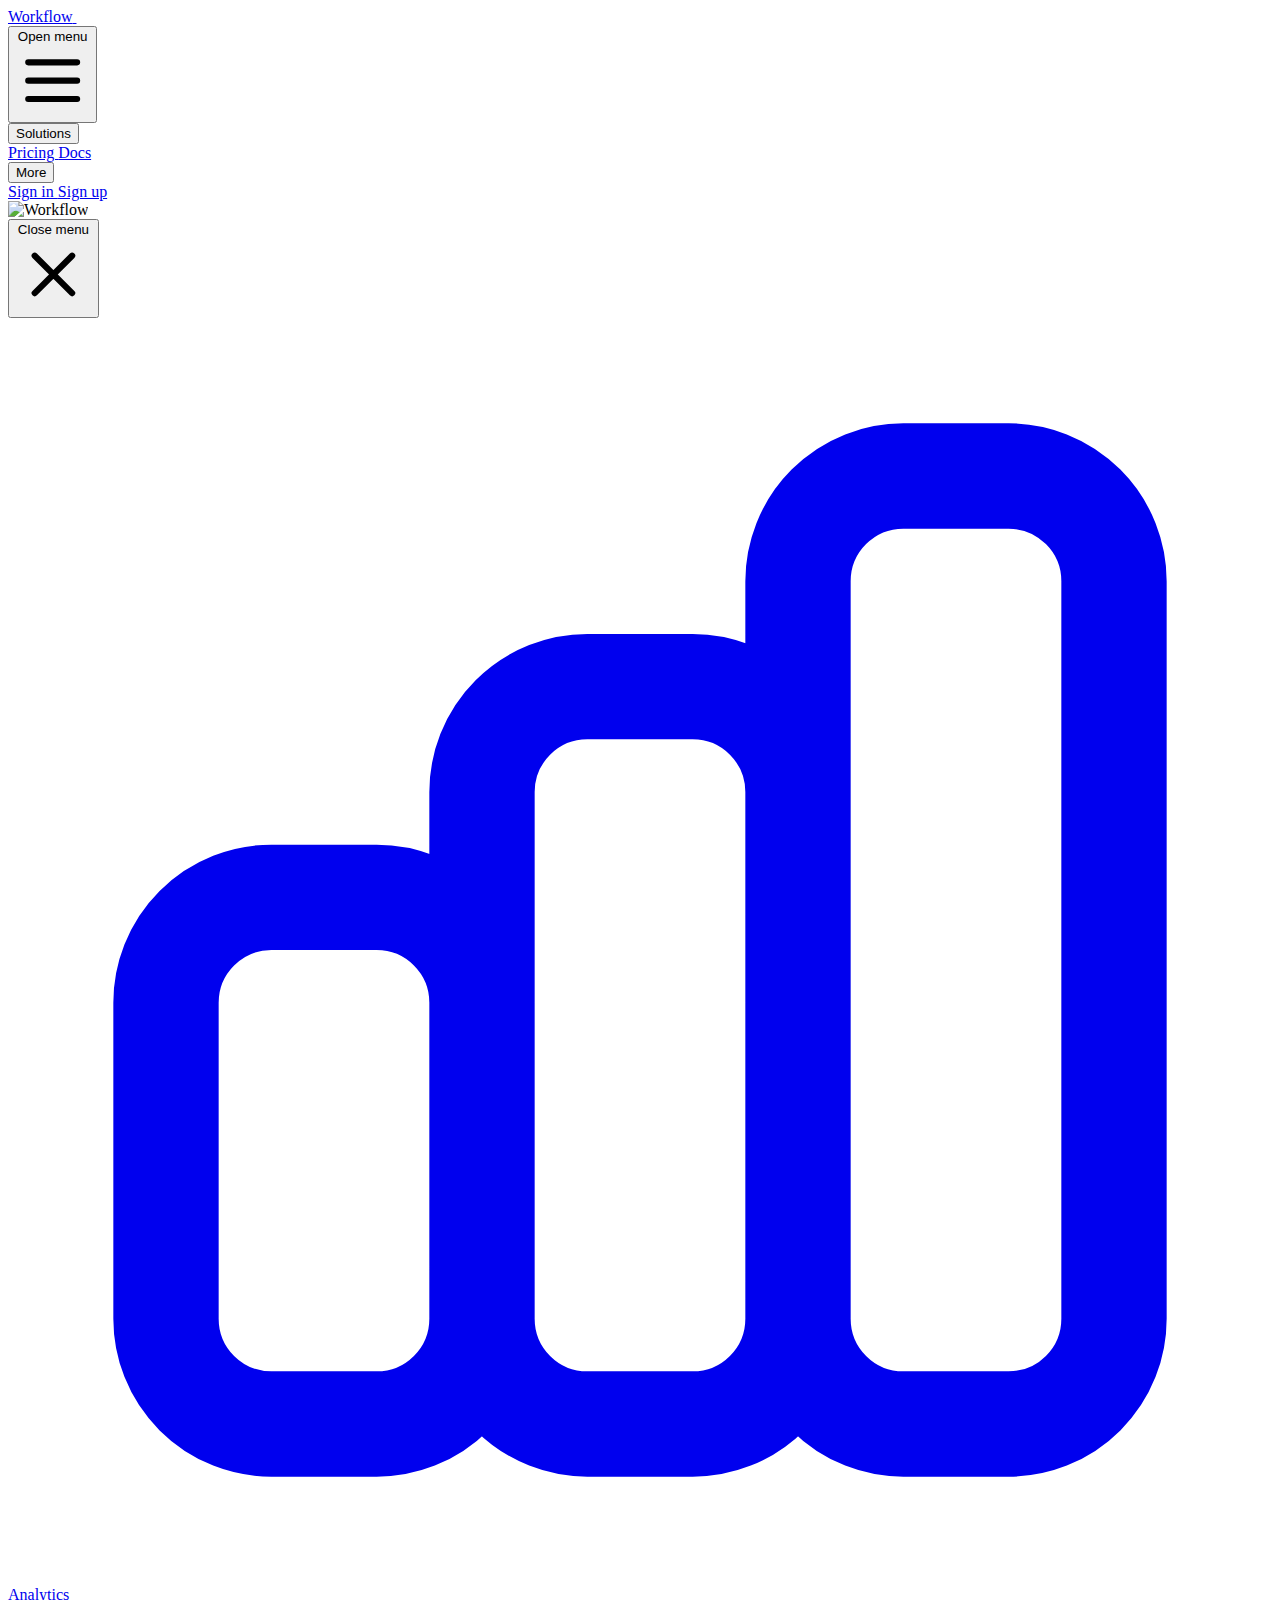
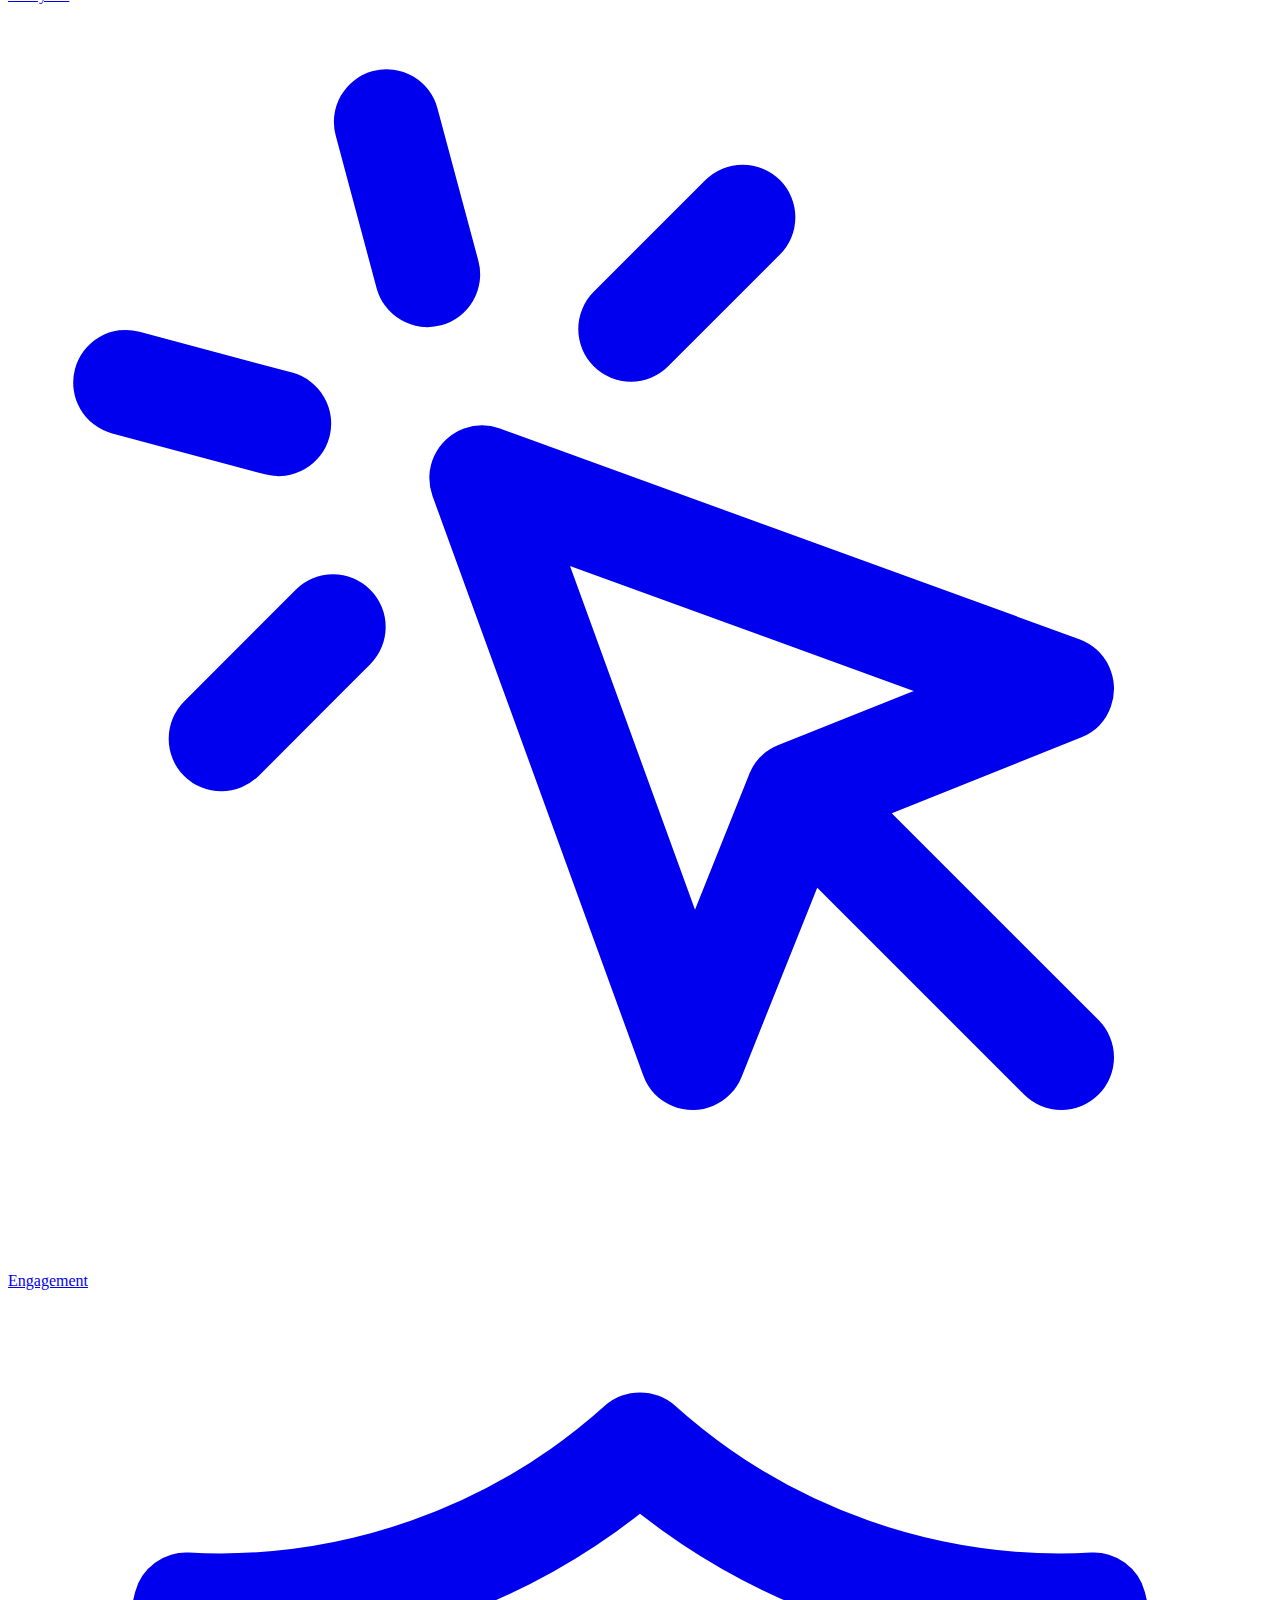
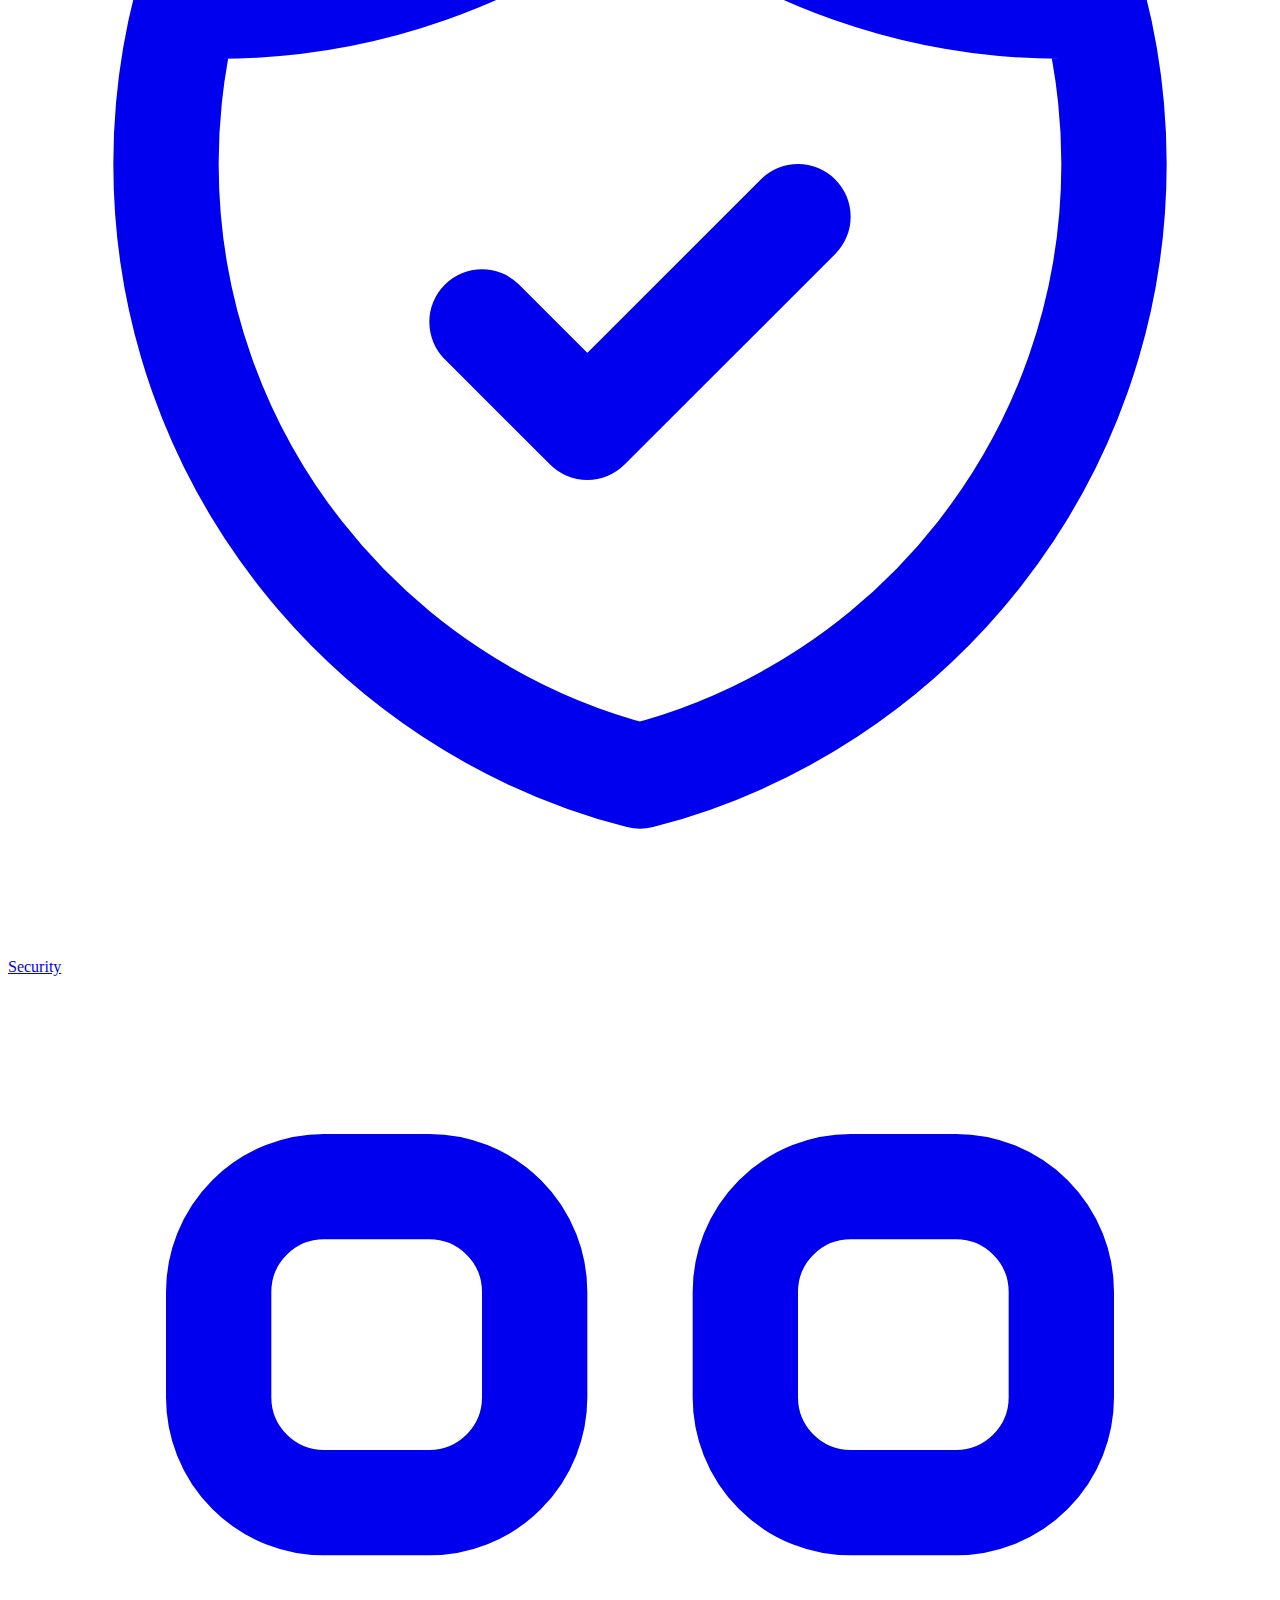
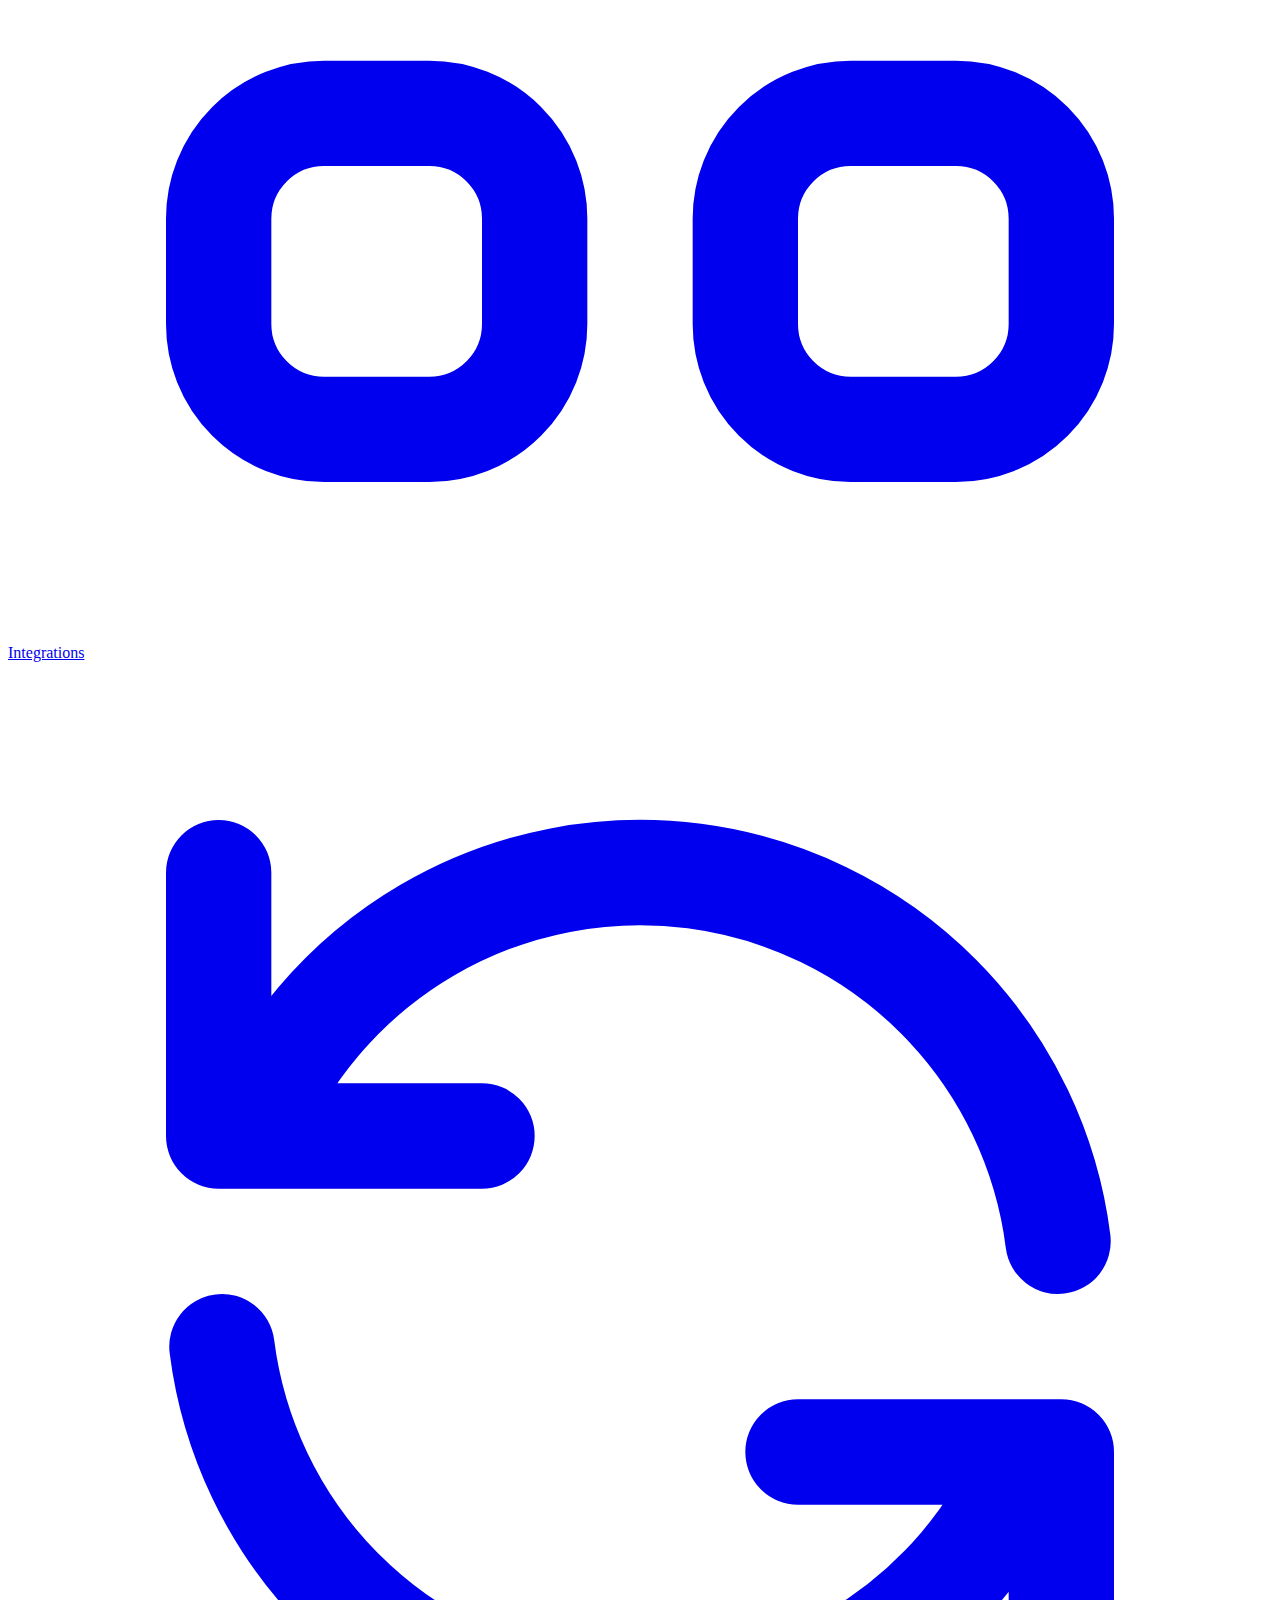
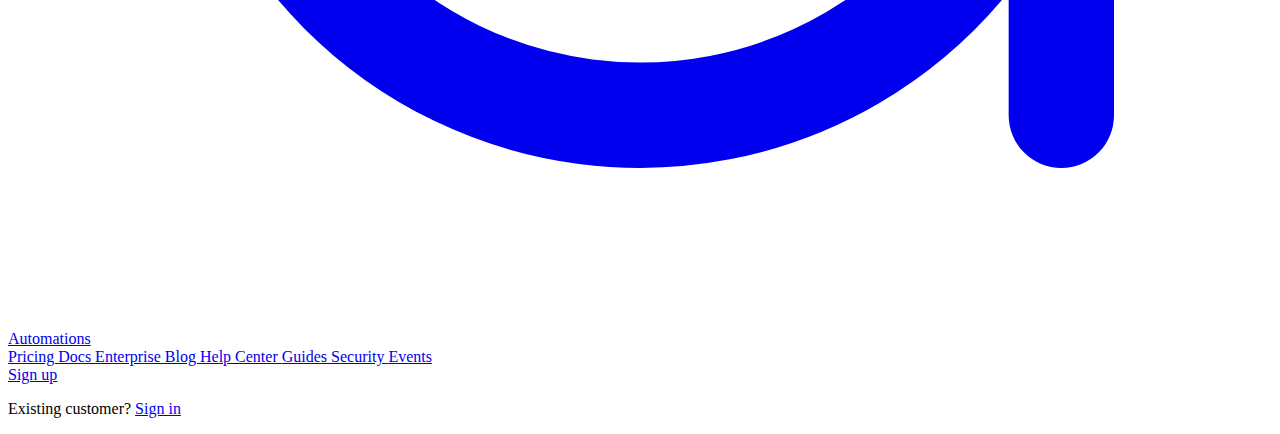
==== Online Shop/index.html @ 0e6db58d "Create navigation" ====
<!DOCTYPE html>
<html lang="en">
  <head>
    <meta charset="UTF-8" />
    <meta name="viewport" content="width=device-width, initial-scale=1.0" />
    <title>Online Shop</title>
    <link rel="stylesheet" href="style.css" />
  </head>
  <body>
    <header>
      <nav>
        <!-- This example requires Tailwind CSS v2.0+ -->
        <div class="relative bg-white">
          <div class="max-w-7xl mx-auto px-4 sm:px-6">
            <div
              class="flex justify-between items-center border-b-2 border-gray-100 py-6 md:justify-start md:space-x-10"
            >
              <div class="flex justify-start lg:w-0 lg:flex-1">
                <a href="#">
                  <span class="sr-only">Workflow</span>
                  <img
                    class="h-8 w-auto sm:h-10"
                    src="https://tailwindui.com/img/logos/workflow-mark-indigo-600.svg"
                    alt=""
                  />
                </a>
              </div>
              <div class="-mr-2 -my-2 md:hidden">
                <button
                  type="button"
                  class="bg-white rounded-md p-2 inline-flex items-center justify-center text-gray-400 hover:text-gray-500 hover:bg-gray-100 focus:outline-none focus:ring-2 focus:ring-inset focus:ring-indigo-500"
                >
                  <span class="sr-only">Open menu</span>
                  <!-- Heroicon name: outline/menu -->
                  <svg
                    class="h-6 w-6"
                    xmlns="http://www.w3.org/2000/svg"
                    fill="none"
                    viewBox="0 0 24 24"
                    stroke="currentColor"
                    aria-hidden="true"
                  >
                    <path
                      stroke-linecap="round"
                      stroke-linejoin="round"
                      stroke-width="2"
                      d="M4 6h16M4 12h16M4 18h16"
                    />
                  </svg>
                </button>
              </div>
              <nav class="hidden md:flex space-x-10">
                <div class="relative">
                  <!-- Item active: "text-gray-900", Item inactive: "text-gray-500" -->
                  <button
                    type="button"
                    class="group bg-white rounded-md text-gray-600 inline-flex items-center text-base font-medium hover:text-gray-900 focus:outline-none focus:ring-2 focus:ring-offset-2 focus:ring-indigo-500"
                  >
                    <span>Solutions</span>
                  </button>
                </div>

                <a
                  href="#"
                  class="text-base font-medium text-gray-600 hover:text-gray-900"
                >
                  Pricing
                </a>
                <a
                  href="#"
                  class="text-base font-medium text-gray-600 hover:text-gray-900"
                >
                  Docs
                </a>

                <div class="relative">
                  <!-- Item active: "text-gray-900", Item inactive: "text-gray-500" -->
                  <button
                    type="button"
                    class="group bg-white rounded-md text-gray-600 inline-flex items-center text-base font-medium hover:text-gray-900 focus:outline-none focus:ring-2 focus:ring-offset-2 focus:ring-indigo-500"
                  >
                    <span>More</span>
                  </button>
                </div>
              </nav>
              <div
                class="hidden md:flex items-center justify-end md:flex-1 lg:w-0"
              >
                <a
                  href="#"
                  class="whitespace-nowrap text-base font-medium text-gray-600 hover:text-gray-900"
                >
                  Sign in
                </a>
                <a
                  href="#"
                  class="ml-8 whitespace-nowrap inline-flex items-center justify-center px-4 py-2 border border-transparent rounded-md shadow-sm text-base font-medium text-white bg-indigo-600 hover:bg-indigo-700"
                >
                  Sign up
                </a>
              </div>
            </div>
          </div>

          <!--
    Mobile menu, show/hide based on mobile menu state.

    Entering: "duration-200 ease-out"
      From: "opacity-0 scale-95"
      To: "opacity-100 scale-100"
    Leaving: "duration-100 ease-in"
      From: "opacity-100 scale-100"
      To: "opacity-0 scale-95"
  -->
          <div
            class="absolute top-0 inset-x-0 p-2 transition transform origin-top-right md:hidden"
          >
            <div
              class="rounded-lg shadow-lg ring-1 ring-black ring-opacity-5 bg-white divide-y-2 divide-gray-50"
            >
              <div class="pt-5 pb-6 px-5">
                <div class="flex items-center justify-between">
                  <div>
                    <img
                      class="h-8 w-auto"
                      src="https://tailwindui.com/img/logos/workflow-mark-indigo-600.svg"
                      alt="Workflow"
                    />
                  </div>
                  <div class="-mr-2">
                    <button
                      type="button"
                      class="bg-white rounded-md p-2 inline-flex items-center justify-center text-gray-400 hover:text-gray-500 hover:bg-gray-100 focus:outline-none focus:ring-2 focus:ring-inset focus:ring-indigo-500"
                    >
                      <span class="sr-only">Close menu</span>
                      <!-- Heroicon name: outline/x -->
                      <svg
                        class="h-6 w-6"
                        xmlns="http://www.w3.org/2000/svg"
                        fill="none"
                        viewBox="0 0 24 24"
                        stroke="currentColor"
                        aria-hidden="true"
                      >
                        <path
                          stroke-linecap="round"
                          stroke-linejoin="round"
                          stroke-width="2"
                          d="M6 18L18 6M6 6l12 12"
                        />
                      </svg>
                    </button>
                  </div>
                </div>
                <div class="mt-6">
                  <nav class="grid gap-y-8">
                    <a
                      href="#"
                      class="-m-3 p-3 flex items-center rounded-md hover:bg-gray-50"
                    >
                      <!-- Heroicon name: outline/chart-bar -->
                      <svg
                        class="flex-shrink-0 h-6 w-6 text-indigo-600"
                        xmlns="http://www.w3.org/2000/svg"
                        fill="none"
                        viewBox="0 0 24 24"
                        stroke="currentColor"
                        aria-hidden="true"
                      >
                        <path
                          stroke-linecap="round"
                          stroke-linejoin="round"
                          stroke-width="2"
                          d="M9 19v-6a2 2 0 00-2-2H5a2 2 0 00-2 2v6a2 2 0 002 2h2a2 2 0 002-2zm0 0V9a2 2 0 012-2h2a2 2 0 012 2v10m-6 0a2 2 0 002 2h2a2 2 0 002-2m0 0V5a2 2 0 012-2h2a2 2 0 012 2v14a2 2 0 01-2 2h-2a2 2 0 01-2-2z"
                        />
                      </svg>
                      <span class="ml-3 text-base font-medium text-gray-900">
                        Analytics
                      </span>
                    </a>

                    <a
                      href="#"
                      class="-m-3 p-3 flex items-center rounded-md hover:bg-gray-50"
                    >
                      <!-- Heroicon name: outline/cursor-click -->
                      <svg
                        class="flex-shrink-0 h-6 w-6 text-indigo-600"
                        xmlns="http://www.w3.org/2000/svg"
                        fill="none"
                        viewBox="0 0 24 24"
                        stroke="currentColor"
                        aria-hidden="true"
                      >
                        <path
                          stroke-linecap="round"
                          stroke-linejoin="round"
                          stroke-width="2"
                          d="M15 15l-2 5L9 9l11 4-5 2zm0 0l5 5M7.188 2.239l.777 2.897M5.136 7.965l-2.898-.777M13.95 4.05l-2.122 2.122m-5.657 5.656l-2.12 2.122"
                        />
                      </svg>
                      <span class="ml-3 text-base font-medium text-gray-900">
                        Engagement
                      </span>
                    </a>

                    <a
                      href="#"
                      class="-m-3 p-3 flex items-center rounded-md hover:bg-gray-50"
                    >
                      <!-- Heroicon name: outline/shield-check -->
                      <svg
                        class="flex-shrink-0 h-6 w-6 text-indigo-600"
                        xmlns="http://www.w3.org/2000/svg"
                        fill="none"
                        viewBox="0 0 24 24"
                        stroke="currentColor"
                        aria-hidden="true"
                      >
                        <path
                          stroke-linecap="round"
                          stroke-linejoin="round"
                          stroke-width="2"
                          d="M9 12l2 2 4-4m5.618-4.016A11.955 11.955 0 0112 2.944a11.955 11.955 0 01-8.618 3.04A12.02 12.02 0 003 9c0 5.591 3.824 10.29 9 11.622 5.176-1.332 9-6.03 9-11.622 0-1.042-.133-2.052-.382-3.016z"
                        />
                      </svg>
                      <span class="ml-3 text-base font-medium text-gray-900">
                        Security
                      </span>
                    </a>

                    <a
                      href="#"
                      class="-m-3 p-3 flex items-center rounded-md hover:bg-gray-50"
                    >
                      <!-- Heroicon name: outline/view-grid -->
                      <svg
                        class="flex-shrink-0 h-6 w-6 text-indigo-600"
                        xmlns="http://www.w3.org/2000/svg"
                        fill="none"
                        viewBox="0 0 24 24"
                        stroke="currentColor"
                        aria-hidden="true"
                      >
                        <path
                          stroke-linecap="round"
                          stroke-linejoin="round"
                          stroke-width="2"
                          d="M4 6a2 2 0 012-2h2a2 2 0 012 2v2a2 2 0 01-2 2H6a2 2 0 01-2-2V6zM14 6a2 2 0 012-2h2a2 2 0 012 2v2a2 2 0 01-2 2h-2a2 2 0 01-2-2V6zM4 16a2 2 0 012-2h2a2 2 0 012 2v2a2 2 0 01-2 2H6a2 2 0 01-2-2v-2zM14 16a2 2 0 012-2h2a2 2 0 012 2v2a2 2 0 01-2 2h-2a2 2 0 01-2-2v-2z"
                        />
                      </svg>
                      <span class="ml-3 text-base font-medium text-gray-900">
                        Integrations
                      </span>
                    </a>

                    <a
                      href="#"
                      class="-m-3 p-3 flex items-center rounded-md hover:bg-gray-50"
                    >
                      <!-- Heroicon name: outline/refresh -->
                      <svg
                        class="flex-shrink-0 h-6 w-6 text-indigo-600"
                        xmlns="http://www.w3.org/2000/svg"
                        fill="none"
                        viewBox="0 0 24 24"
                        stroke="currentColor"
                        aria-hidden="true"
                      >
                        <path
                          stroke-linecap="round"
                          stroke-linejoin="round"
                          stroke-width="2"
                          d="M4 4v5h.582m15.356 2A8.001 8.001 0 004.582 9m0 0H9m11 11v-5h-.581m0 0a8.003 8.003 0 01-15.357-2m15.357 2H15"
                        />
                      </svg>
                      <span class="ml-3 text-base font-medium text-gray-900">
                        Automations
                      </span>
                    </a>
                  </nav>
                </div>
              </div>
              <div class="py-6 px-5 space-y-6">
                <div class="grid grid-cols-2 gap-y-4 gap-x-8">
                  <a
                    href="#"
                    class="text-base font-medium text-gray-900 hover:text-gray-700"
                  >
                    Pricing
                  </a>

                  <a
                    href="#"
                    class="text-base font-medium text-gray-900 hover:text-gray-700"
                  >
                    Docs
                  </a>

                  <a
                    href="#"
                    class="text-base font-medium text-gray-900 hover:text-gray-700"
                  >
                    Enterprise
                  </a>

                  <a
                    href="#"
                    class="text-base font-medium text-gray-900 hover:text-gray-700"
                  >
                    Blog
                  </a>

                  <a
                    href="#"
                    class="text-base font-medium text-gray-900 hover:text-gray-700"
                  >
                    Help Center
                  </a>

                  <a
                    href="#"
                    class="text-base font-medium text-gray-900 hover:text-gray-700"
                  >
                    Guides
                  </a>

                  <a
                    href="#"
                    class="text-base font-medium text-gray-900 hover:text-gray-700"
                  >
                    Security
                  </a>

                  <a
                    href="#"
                    class="text-base font-medium text-gray-900 hover:text-gray-700"
                  >
                    Events
                  </a>
                </div>
                <div>
                  <a
                    href="#"
                    class="w-full flex items-center justify-center px-4 py-2 border border-transparent rounded-md shadow-sm text-base font-medium text-white bg-indigo-600 hover:bg-indigo-700"
                  >
                    Sign up
                  </a>
                  <p
                    class="mt-6 text-center text-base font-medium text-gray-500"
                  >
                    Existing customer?
                    <a href="#" class="text-indigo-600 hover:text-indigo-500">
                      Sign in
                    </a>
                  </p>
                </div>
              </div>
            </div>
          </div>
        </div>
      </nav>
    </header>
  </body>
</html>
---- Online Shop/style.css ----
@import url("https://unpkg.com/tailwindcss@^1.0/dist/tailwind.min.css");
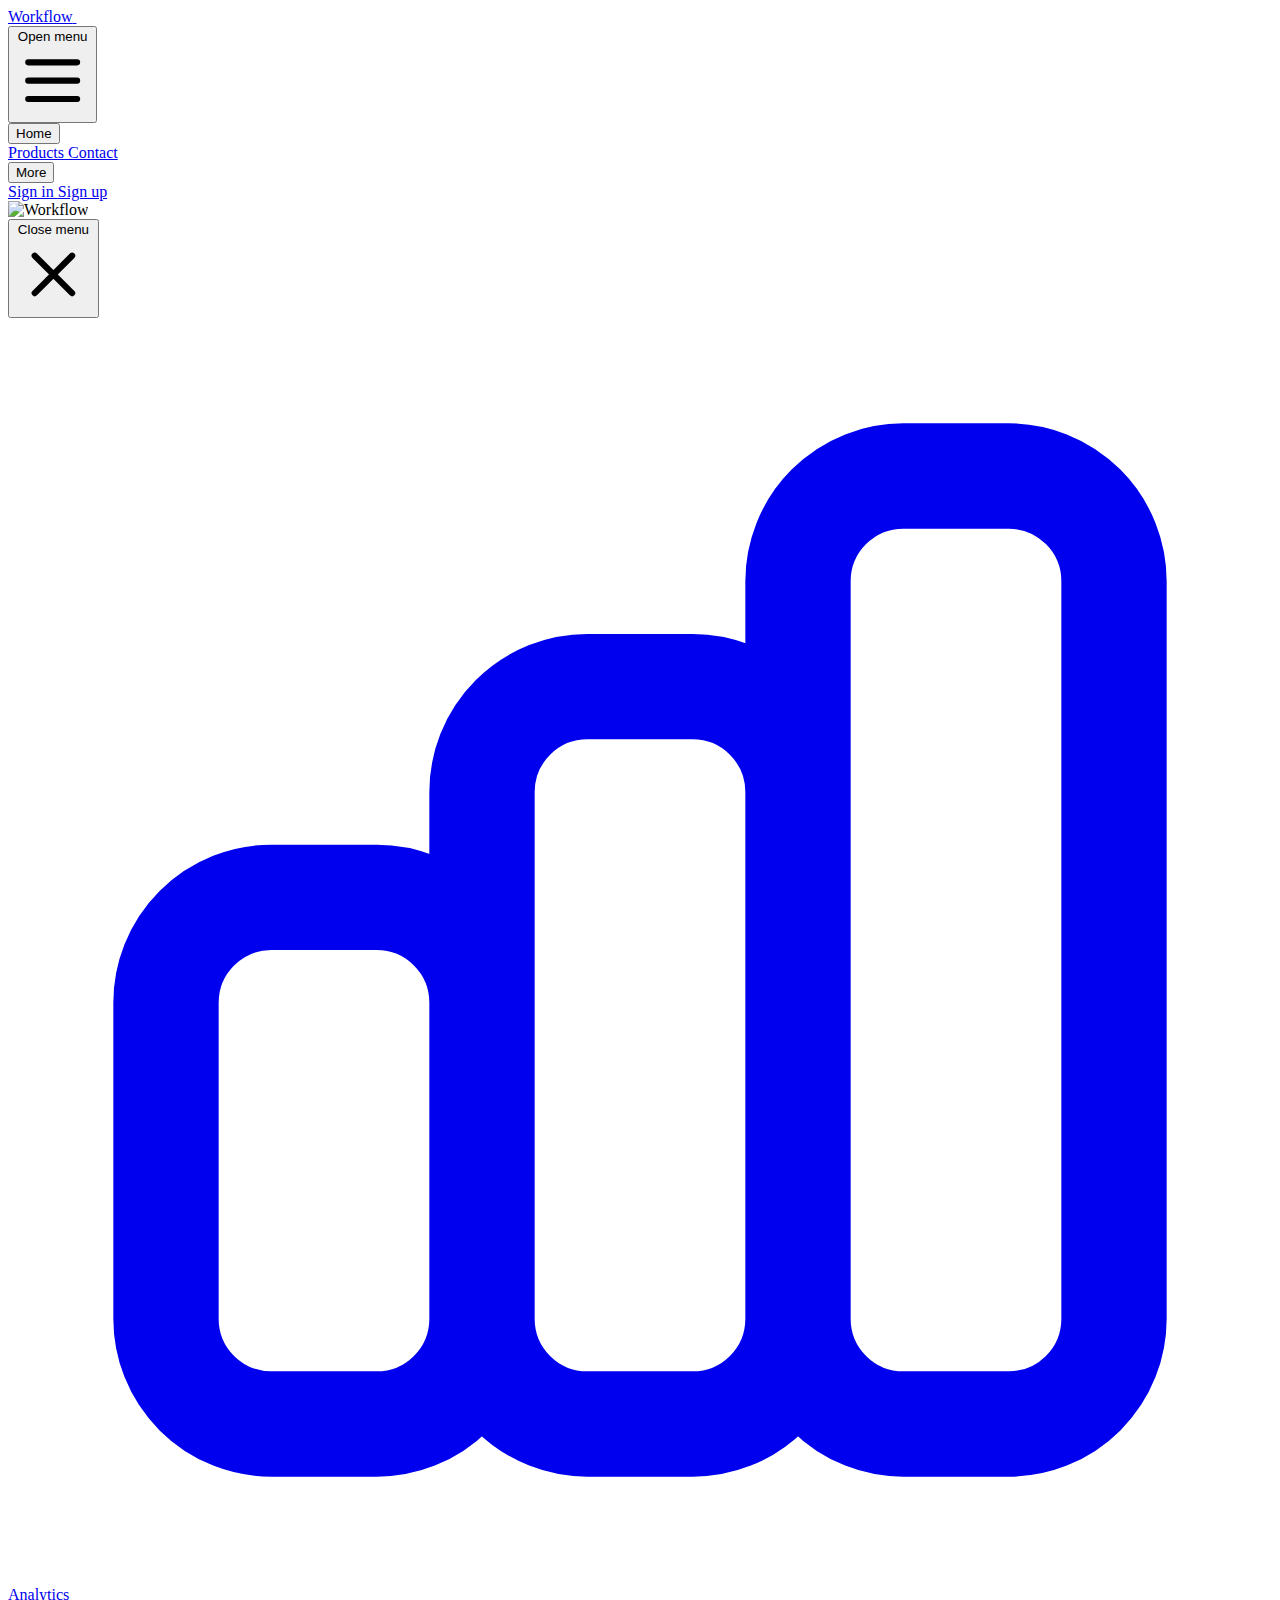
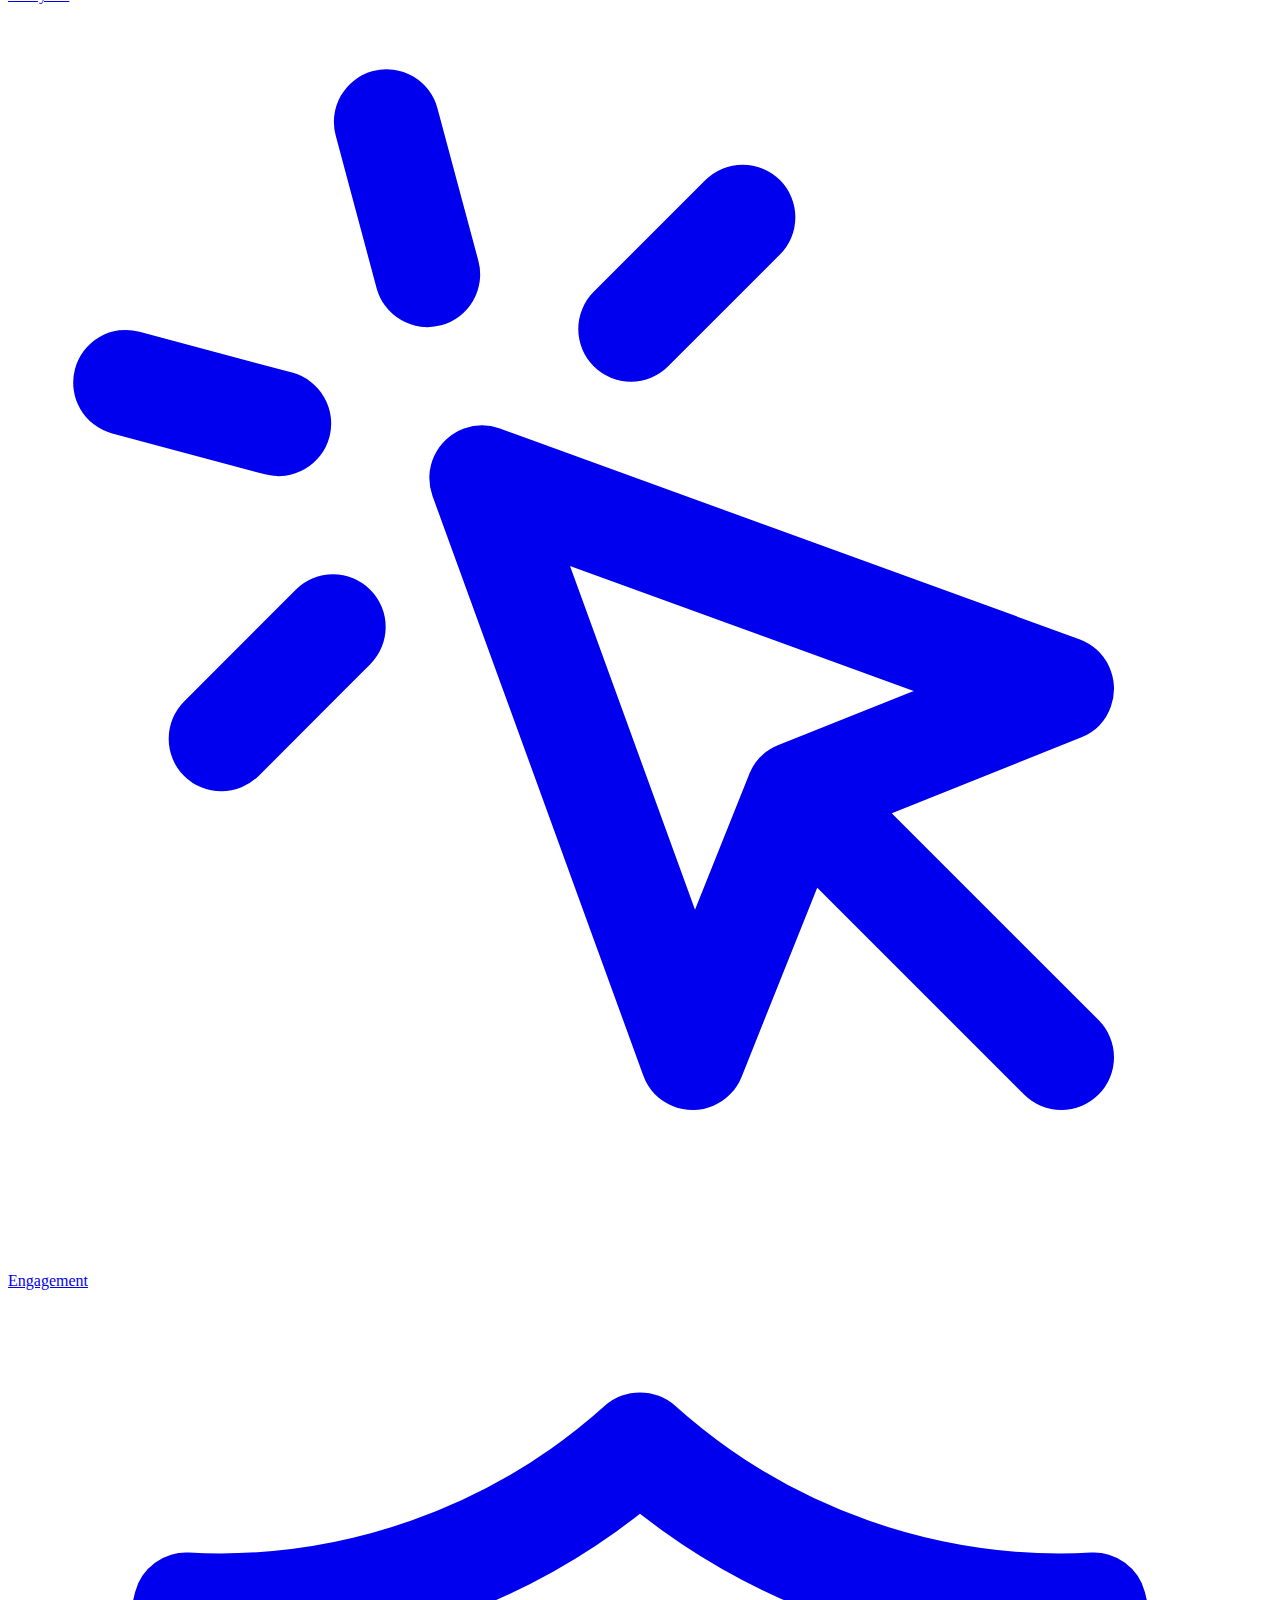
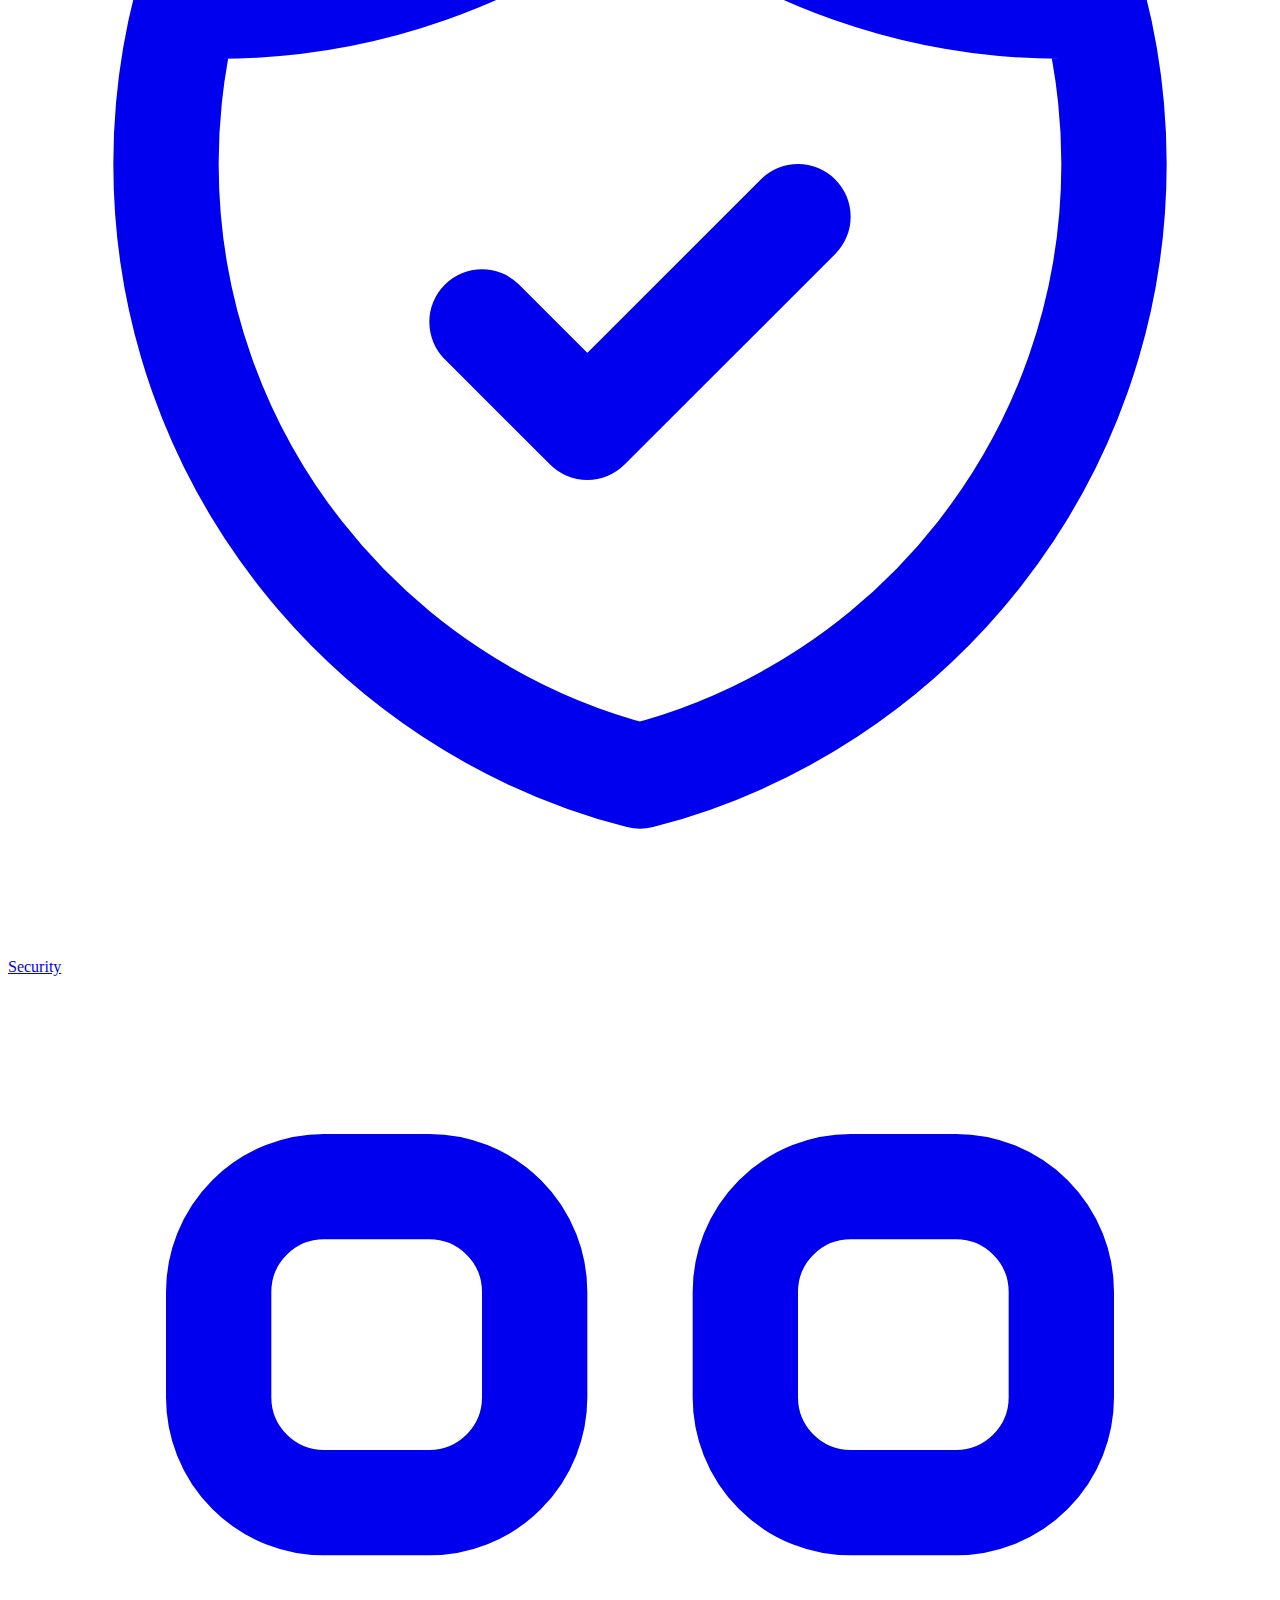
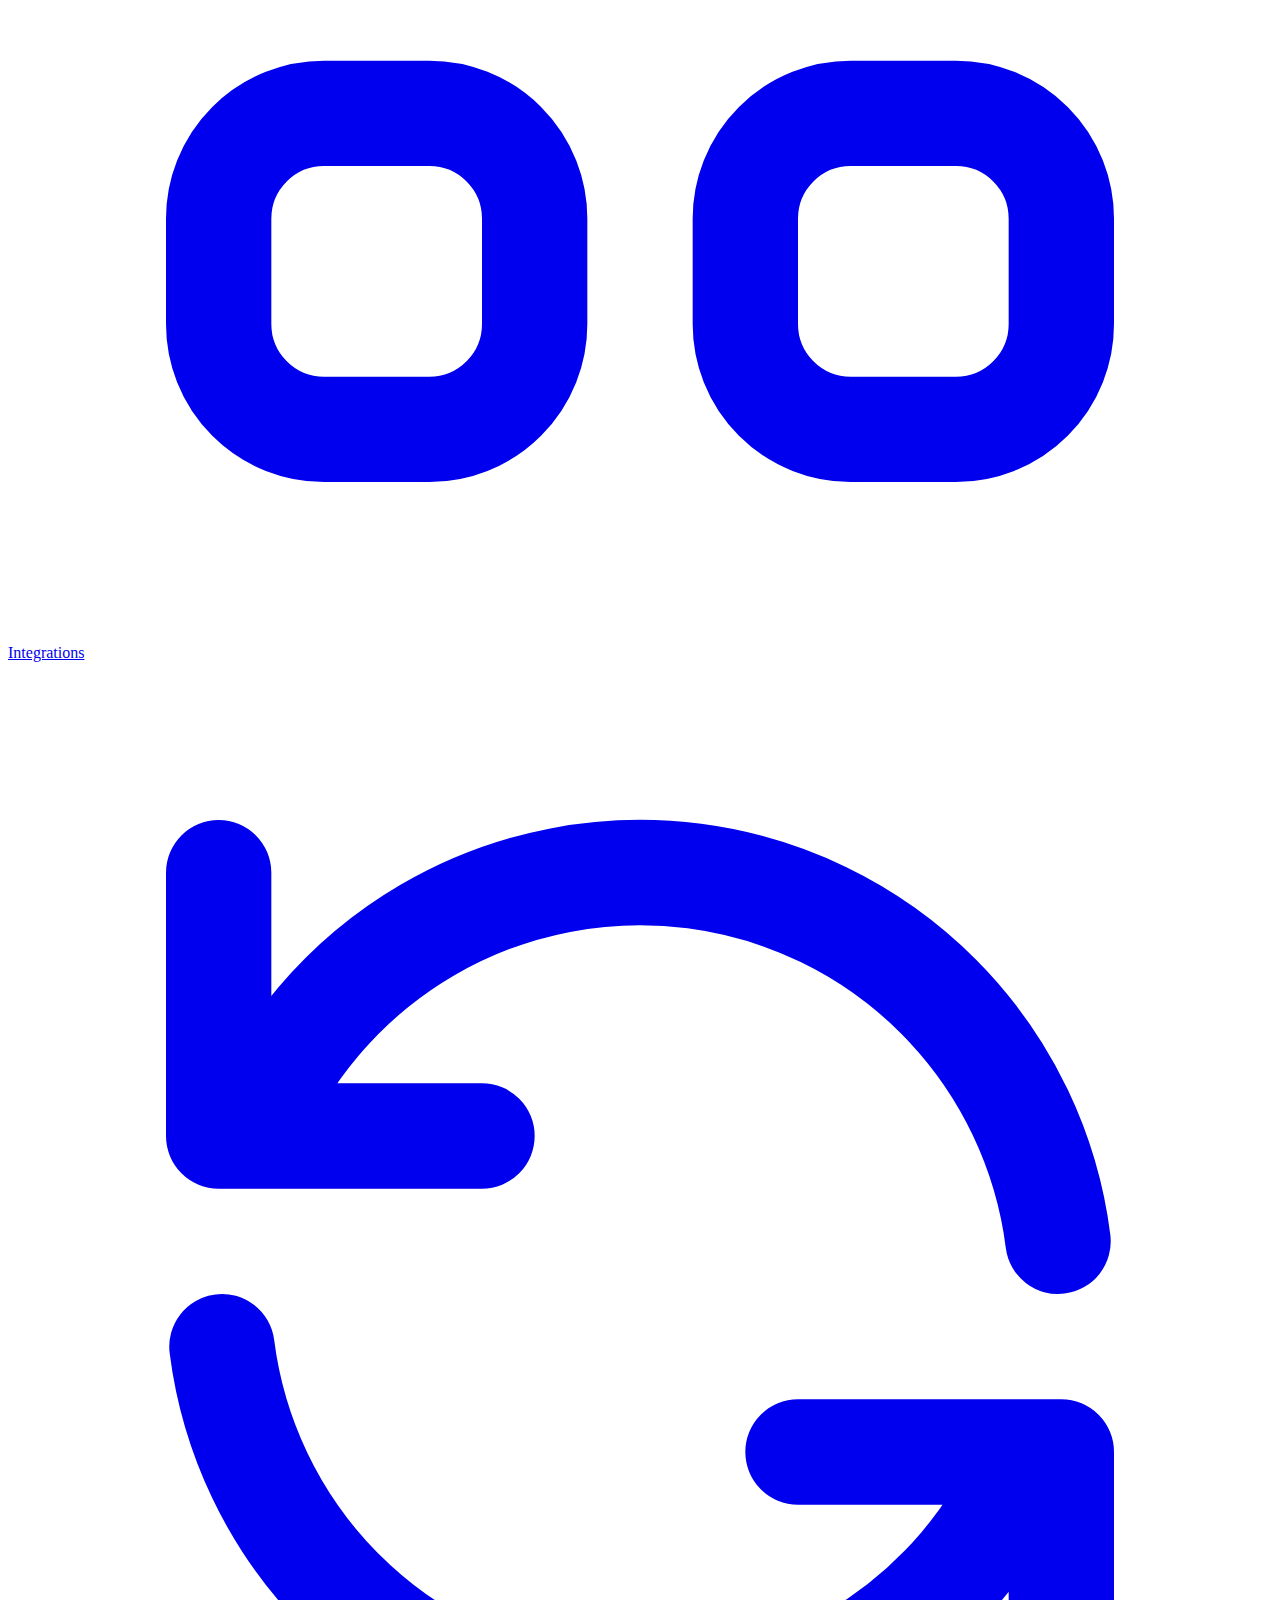
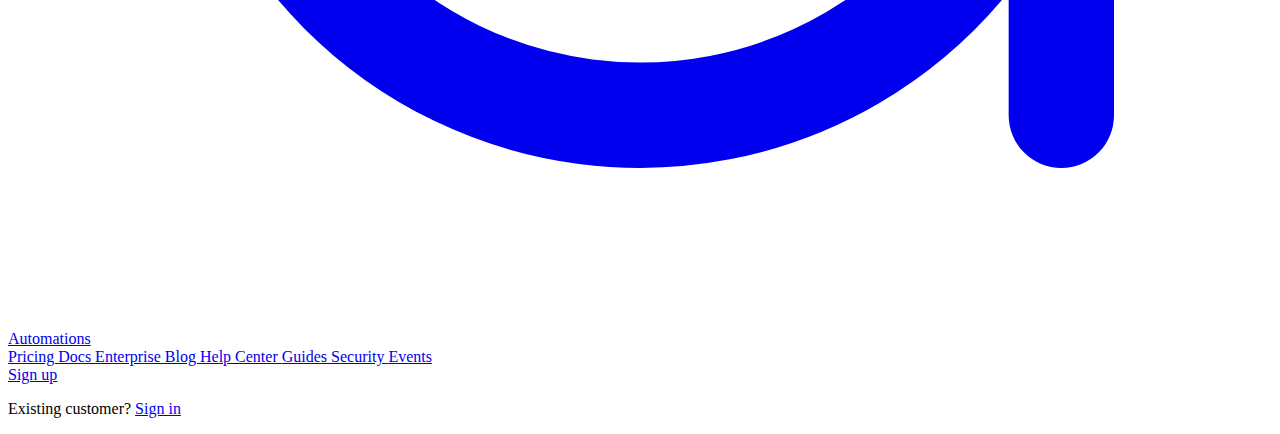
==== commit 8cccd011: "Change in header menu" ====
--- a/Online Shop/index.html
+++ b/Online Shop/index.html
@@ -56,7 +56,7 @@
                     type="button"
                     class="group bg-white rounded-md text-gray-600 inline-flex items-center text-base font-medium hover:text-gray-900 focus:outline-none focus:ring-2 focus:ring-offset-2 focus:ring-indigo-500"
                   >
-                    <span>Solutions</span>
+                    <span>Home</span>
                   </button>
                 </div>
 
@@ -64,13 +64,13 @@
                   href="#"
                   class="text-base font-medium text-gray-600 hover:text-gray-900"
                 >
-                  Pricing
+                  Products
                 </a>
                 <a
                   href="#"
                   class="text-base font-medium text-gray-600 hover:text-gray-900"
                 >
-                  Docs
+                  Contact
                 </a>
 
                 <div class="relative">
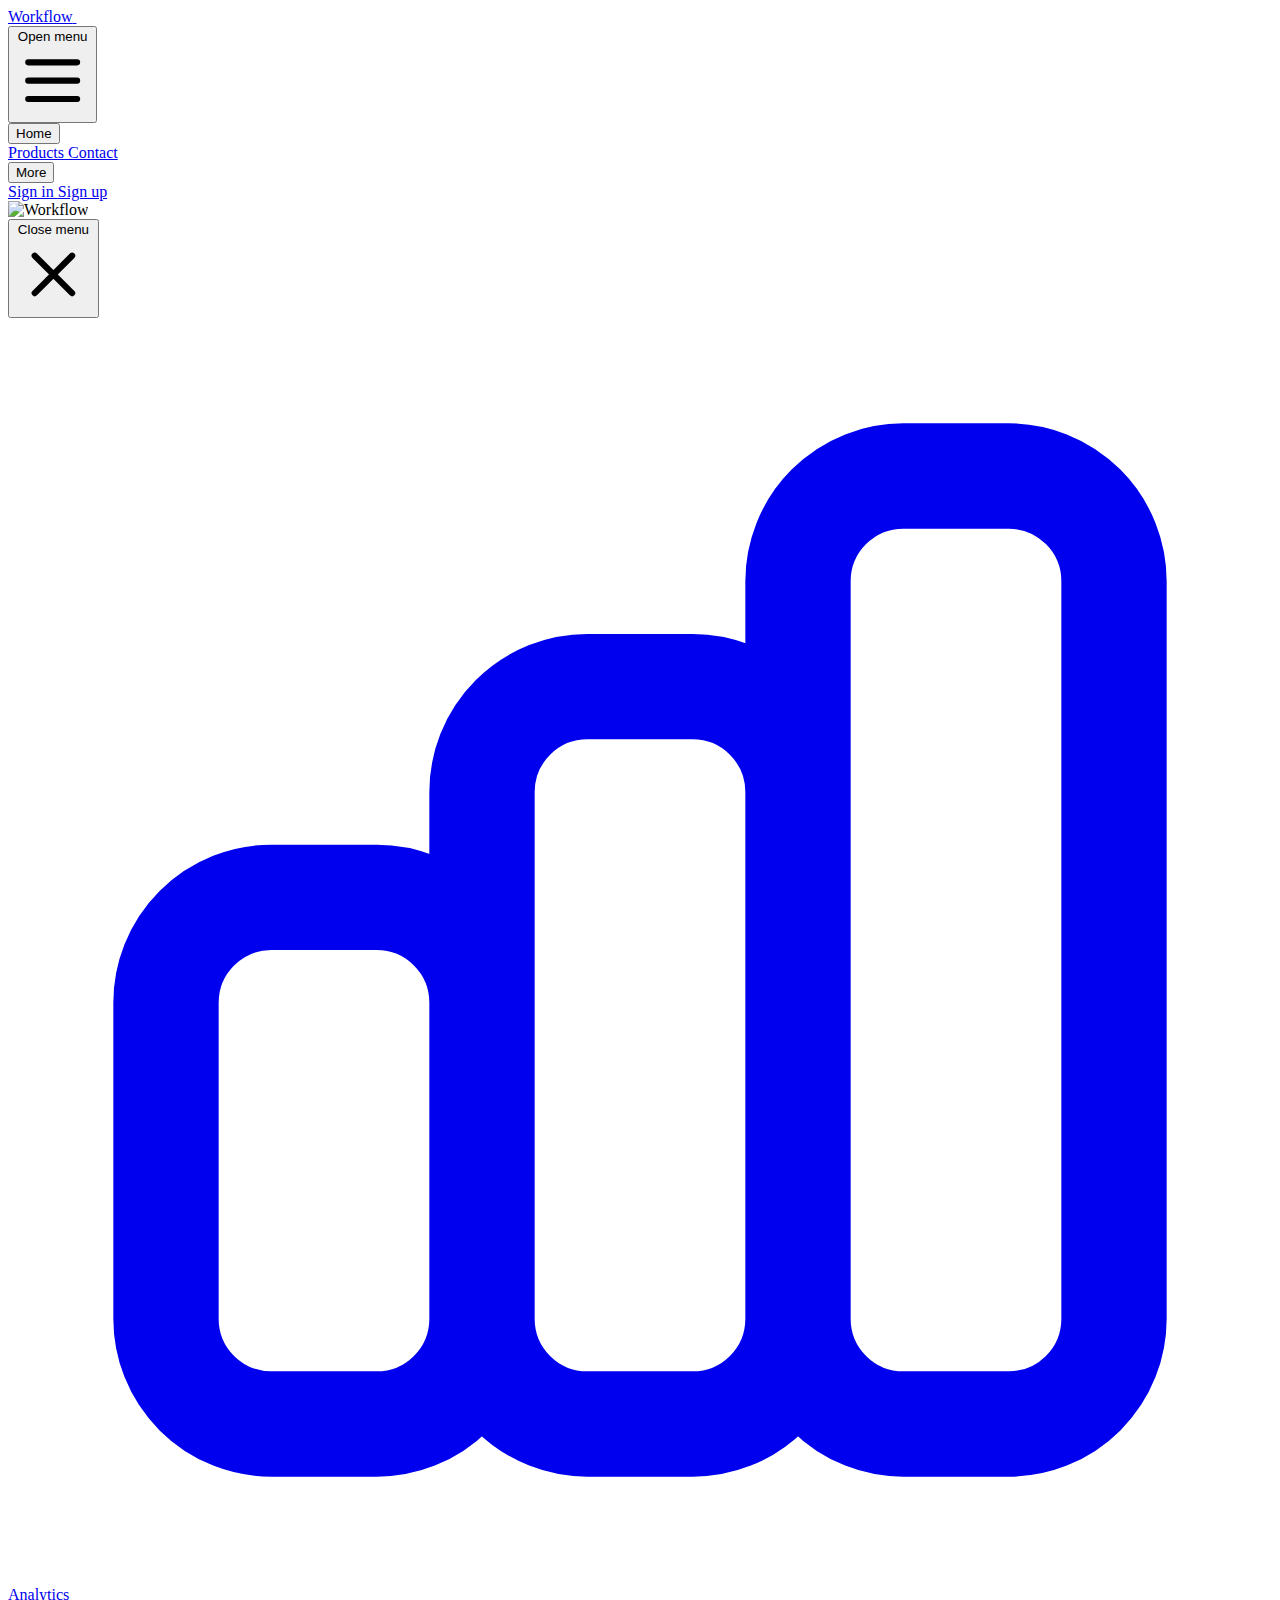
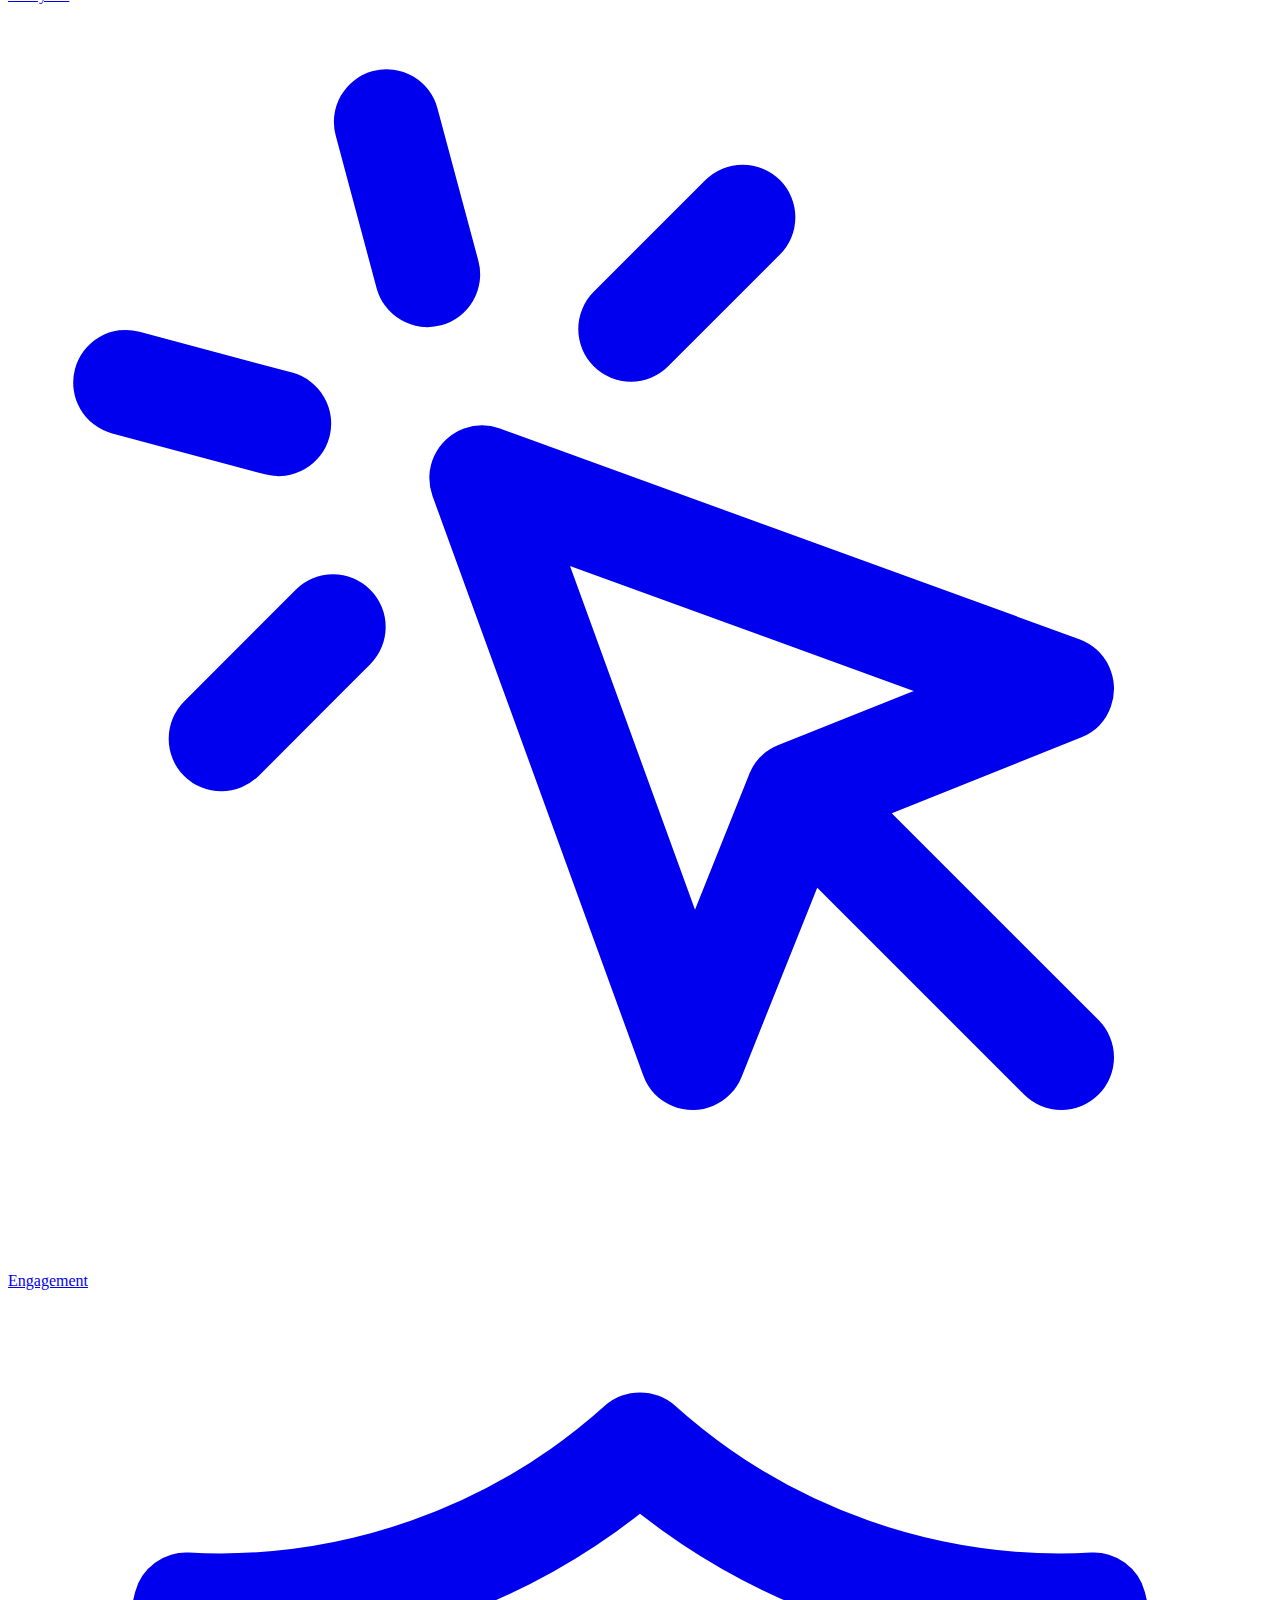
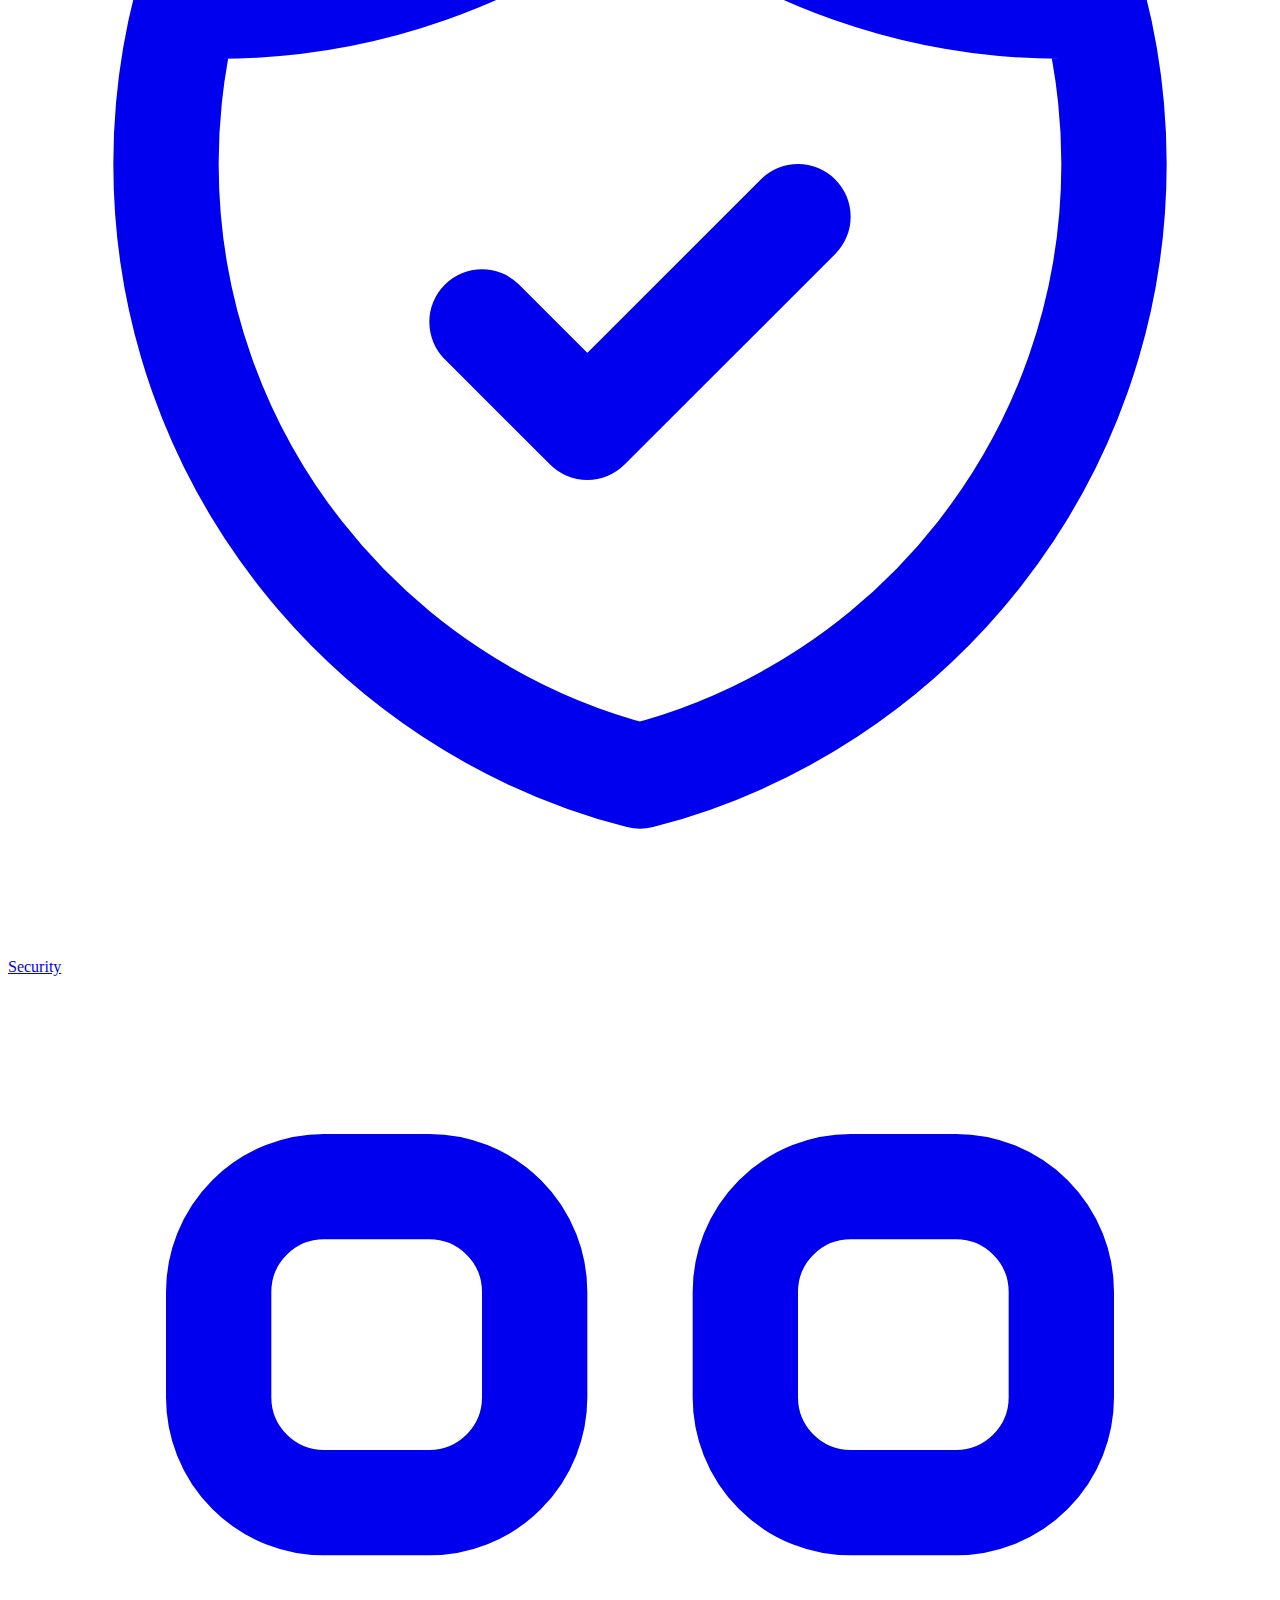
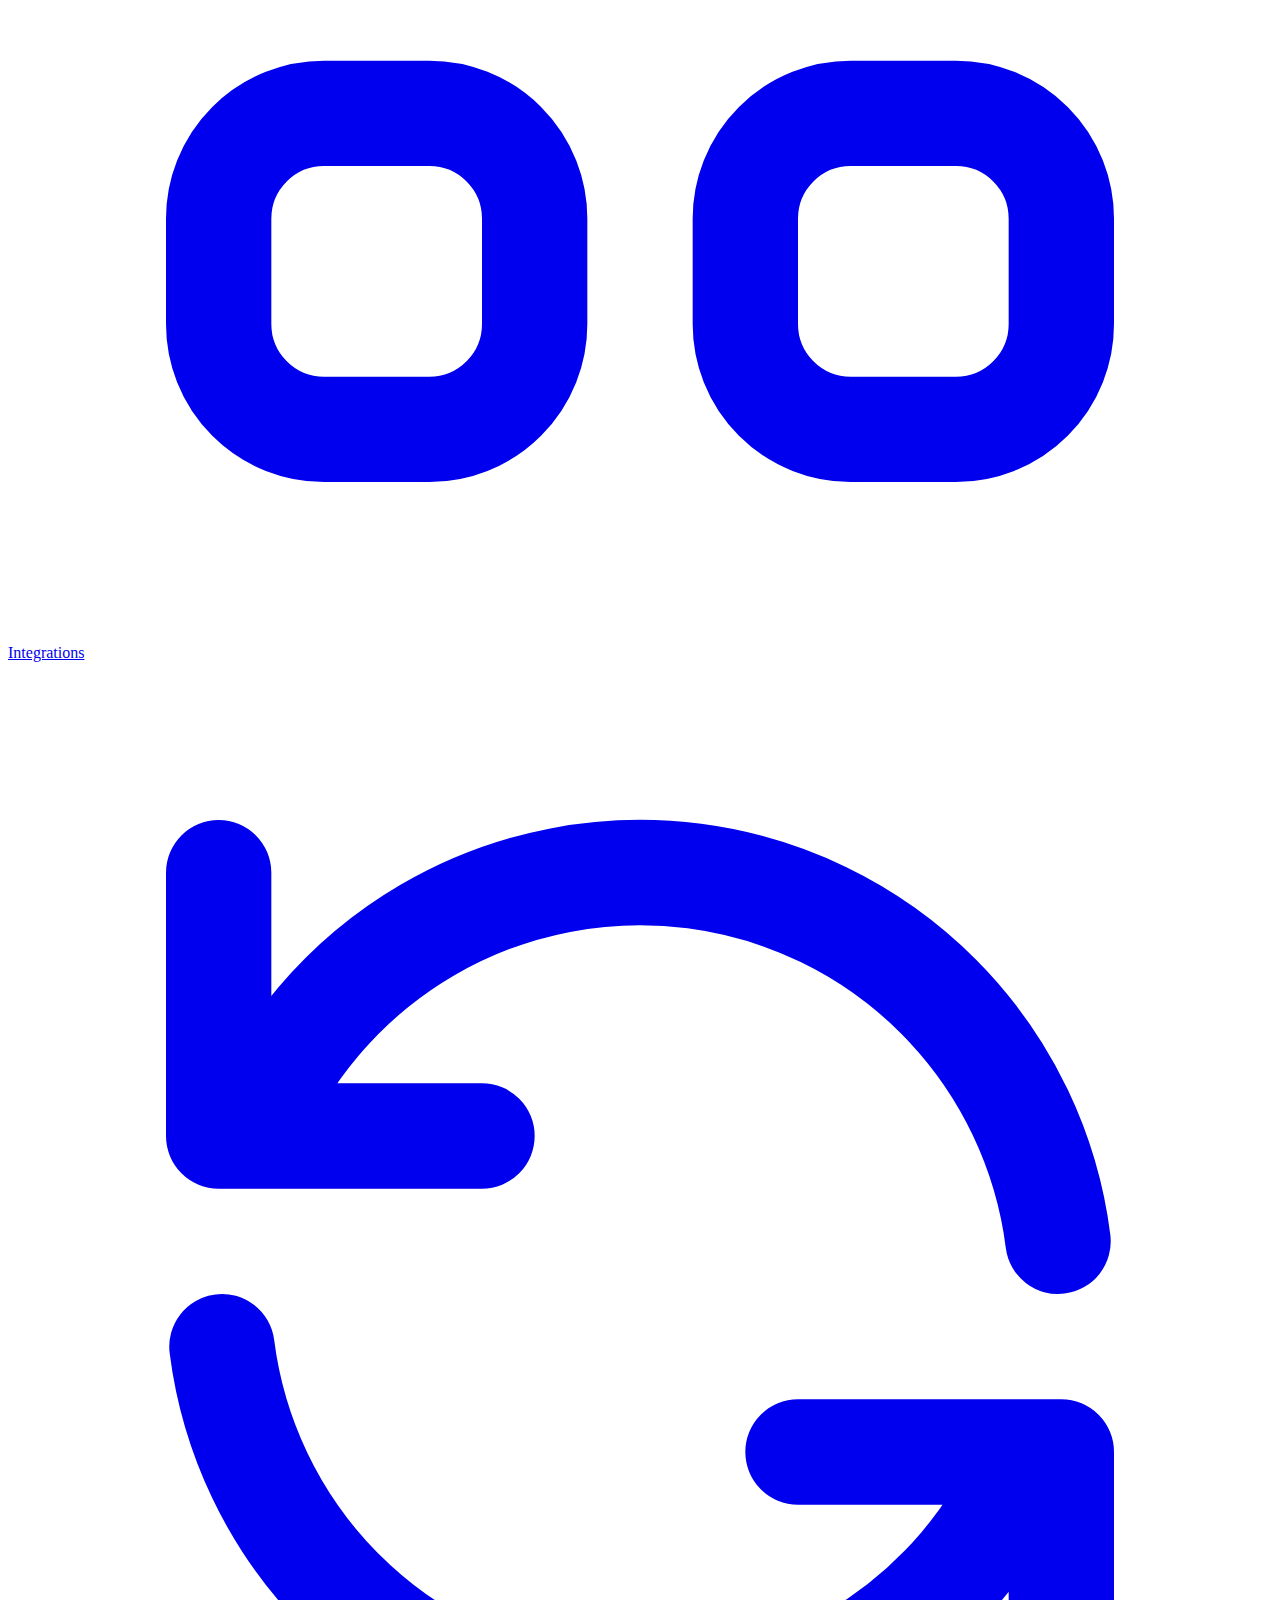
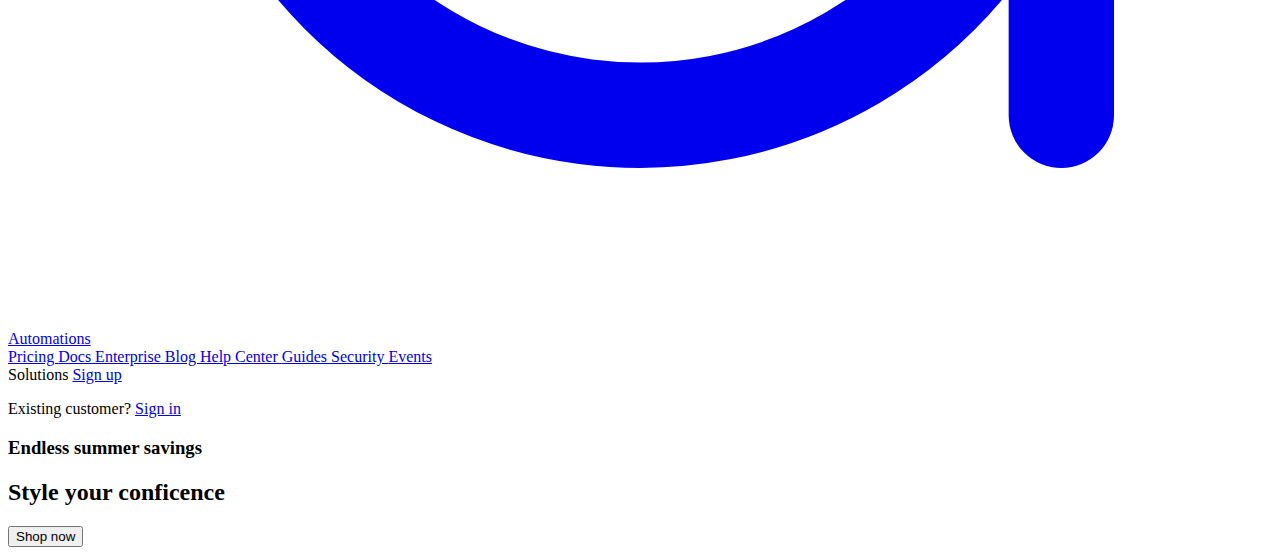
==== commit d937eb1e: "Add Basic hero section" ====
--- a/Online Shop/index.html
+++ b/Online Shop/index.html
@@ -340,6 +340,7 @@
                   </a>
                 </div>
                 <div>
+                  Solutions
                   <a
                     href="#"
                     class="w-full flex items-center justify-center px-4 py-2 border border-transparent rounded-md shadow-sm text-base font-medium text-white bg-indigo-600 hover:bg-indigo-700"
@@ -361,5 +362,14 @@
         </div>
       </nav>
     </header>
+    <main>
+      <section class="hero-section bg-gray-200 text-center p-48 uppercase">
+        <h3 class="text-sm">Endless summer savings</h3>
+        <h2 class="text-4xl mb-3">Style your conficence</h2>
+        <button class="border-2 border-green-600 py-1 px-7 rounded-full">
+          Shop now
+        </button>
+      </section>
+    </main>
   </body>
 </html>
--- a/Online Shop/style.css
+++ b/Online Shop/style.css
@@ -1 +1 @@
-@import url("https://unpkg.com/tailwindcss@^1.0/dist/tailwind.min.css");
+@import url("https://unpkg.com/tailwindcss@^2/dist/tailwind.min.css");
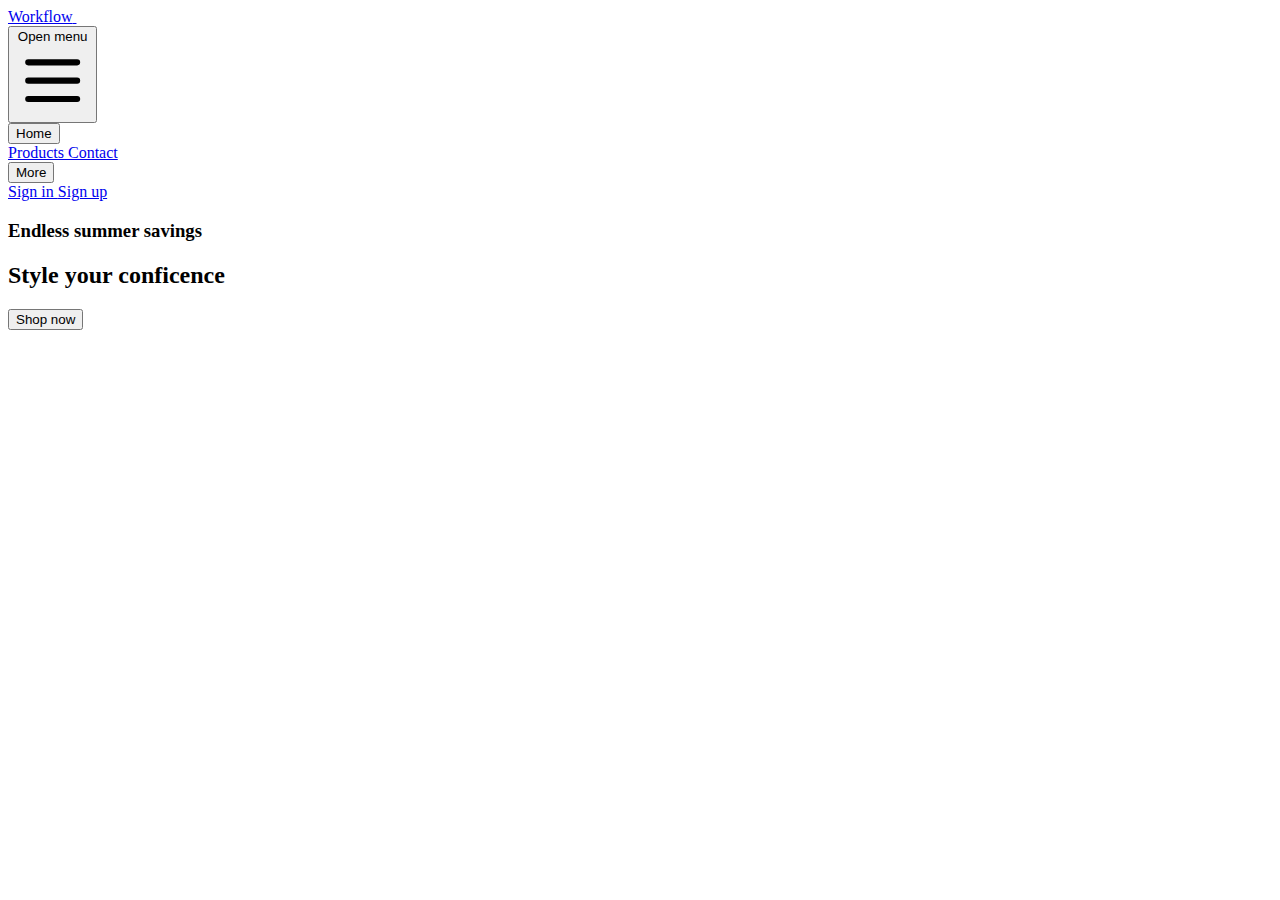
==== commit a3053017: "Hide mobile menu for now" ====
--- a/Online Shop/index.html
+++ b/Online Shop/index.html
@@ -112,7 +112,7 @@
       From: "opacity-100 scale-100"
       To: "opacity-0 scale-95"
   -->
-          <div
+          <!-- <div
             class="absolute top-0 inset-x-0 p-2 transition transform origin-top-right md:hidden"
           >
             <div
@@ -133,7 +133,7 @@
                       class="bg-white rounded-md p-2 inline-flex items-center justify-center text-gray-400 hover:text-gray-500 hover:bg-gray-100 focus:outline-none focus:ring-2 focus:ring-inset focus:ring-indigo-500"
                     >
                       <span class="sr-only">Close menu</span>
-                      <!-- Heroicon name: outline/x -->
+                      <!-- Heroicon name: outline/x 
                       <svg
                         class="h-6 w-6"
                         xmlns="http://www.w3.org/2000/svg"
@@ -158,7 +158,7 @@
                       href="#"
                       class="-m-3 p-3 flex items-center rounded-md hover:bg-gray-50"
                     >
-                      <!-- Heroicon name: outline/chart-bar -->
+                      <!-- Heroicon name: outline/chart-bar 
                       <svg
                         class="flex-shrink-0 h-6 w-6 text-indigo-600"
                         xmlns="http://www.w3.org/2000/svg"
@@ -183,7 +183,7 @@
                       href="#"
                       class="-m-3 p-3 flex items-center rounded-md hover:bg-gray-50"
                     >
-                      <!-- Heroicon name: outline/cursor-click -->
+                      <!-- Heroicon name: outline/cursor-click 
                       <svg
                         class="flex-shrink-0 h-6 w-6 text-indigo-600"
                         xmlns="http://www.w3.org/2000/svg"
@@ -208,7 +208,7 @@
                       href="#"
                       class="-m-3 p-3 flex items-center rounded-md hover:bg-gray-50"
                     >
-                      <!-- Heroicon name: outline/shield-check -->
+                      <!-- Heroicon name: outline/shield-check 
                       <svg
                         class="flex-shrink-0 h-6 w-6 text-indigo-600"
                         xmlns="http://www.w3.org/2000/svg"
@@ -233,7 +233,7 @@
                       href="#"
                       class="-m-3 p-3 flex items-center rounded-md hover:bg-gray-50"
                     >
-                      <!-- Heroicon name: outline/view-grid -->
+                      <!-- Heroicon name: outline/view-grid 
                       <svg
                         class="flex-shrink-0 h-6 w-6 text-indigo-600"
                         xmlns="http://www.w3.org/2000/svg"
@@ -258,7 +258,7 @@
                       href="#"
                       class="-m-3 p-3 flex items-center rounded-md hover:bg-gray-50"
                     >
-                      <!-- Heroicon name: outline/refresh -->
+                      <!-- Heroicon name: outline/refresh 
                       <svg
                         class="flex-shrink-0 h-6 w-6 text-indigo-600"
                         xmlns="http://www.w3.org/2000/svg"
@@ -358,7 +358,7 @@
                 </div>
               </div>
             </div>
-          </div>
+          </div> -->
         </div>
       </nav>
     </header>
